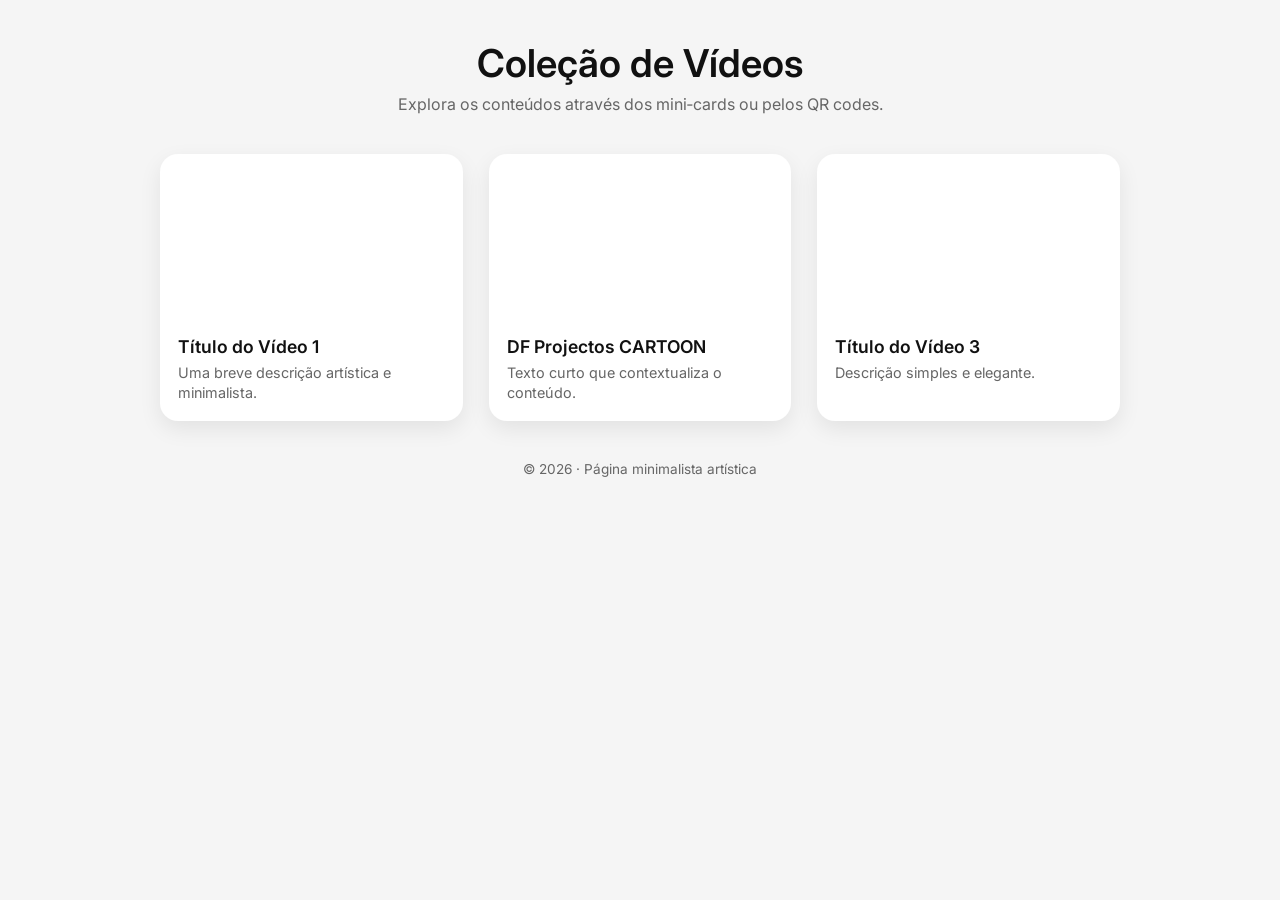
==== index.html @ 6b11aec1 "Update index.html" ====
<!DOCTYPE html>
<html lang="pt">
<head>
  <meta charset="UTF-8" />
  <meta name="viewport" content="width=device-width, initial-scale=1.0" />
  <title>Vídeos – Coleção</title>

  <link rel="preconnect" href="https://fonts.googleapis.com">
  <link rel="preconnect" href="https://fonts.gstatic.com" crossorigin>
  <link href="https://fonts.googleapis.com/css2?family=Inter:wght@300;400;600&display=swap" rel="stylesheet">

  <style>
    :root {
      --bg: #f5f5f5;
      --card-bg: #ffffff;
      --text: #111;
      --muted: #666;
      --accent: #111;
      --radius: 18px;
      --shadow: 0 8px 22px rgba(0,0,0,0.08);
      --transition: 0.25s ease;
    }

    body {
      margin: 0;
      padding: 40px 24px;
      font-family: "Inter", sans-serif;
      background: var(--bg);
      color: var(--text);
      display: flex;
      justify-content: center;
    }

    .container {
      width: 100%;
      max-width: 960px;
    }

    header {
      margin-bottom: 40px;
      text-align: center;
    }

    header h1 {
      font-size: 2.4rem;
      font-weight: 600;
      margin: 0;
    }

    header p {
      margin-top: 8px;
      color: var(--muted);
      font-size: 1rem;
    }

    .grid {
      display: grid;
      grid-template-columns: repeat(auto-fit, minmax(260px, 1fr));
      gap: 26px;
    }

    .card {
      background: var(--card-bg);
      border-radius: var(--radius);
      padding: 18px;
      box-shadow: var(--shadow);
      transition: transform var(--transition), box-shadow var(--transition);
      cursor: pointer;
      text-decoration: none;
      color: inherit;
    }

    .card:hover {
      transform: translateY(-4px);
      box-shadow: 0 12px 28px rgba(0,0,0,0.12);
    }

    .thumb {
      width: 100%;
      aspect-ratio: 16/9;
      border-radius: var(--radius);
      background-size: cover;
      background-position: center;
      margin-bottom: 14px;
    }

    .title {
      font-size: 1.1rem;
      font-weight: 600;
      margin-bottom: 6px;
    }

    .desc {
      font-size: 0.9rem;
      color: var(--muted);
      line-height: 1.4;
    }

    footer {
      margin-top: 40px;
      text-align: center;
      font-size: 0.85rem;
      color: var(--muted);
    }
  </style>
</head>

<body>
  <div class="container">

    <header>
      <h1>Coleção de Vídeos</h1>
      <p>Explora os conteúdos através dos mini‑cards ou pelos QR codes.</p>
    </header>

    <div class="grid">

      <!-- CARD 1 -->
      <a class="card" href="videos/video1.html">
        <div class="thumb" style="background-image:url('https://img.youtube.com/vi/3qEmi_V-7GA/hqdefault.jpg');"></div>
        <div class="title">Título do Vídeo 1</div>
        <div class="desc">Uma breve descrição artística e minimalista.</div>
      </a>

      <!-- CARD 2 -->
      <a class="card" href="videos/video2.html">
        <div class="thumb" style="background-image:url('https://img.youtube.com/vi/wfJAH_FippE/hqdefault.jpg');"></div>
        <div class="title">DF Projectos CARTOON</div>
        <div class="desc">Texto curto que contextualiza o conteúdo.</div>
      </a>

      <!-- CARD 3 -->
      <a class="card" href="videos/video3.html">
        <div class="thumb" style="background-image:url('https://img.youtube.com/vi/VIDEO_ID_3/hqdefault.jpg');"></div>
        <div class="title">Título do Vídeo 3</div>
        <div class="desc">Descrição simples e elegante.</div>
      </a>

      <!-- Adicionar mais cards copiando o bloco acima -->

    </div>

    <footer>
      © <span id="year"></span> · Página minimalista artística
    </footer>

  </div>

  <script>
    document.getElementById("year").textContent = new Date().getFullYear();
  </script>
</body>
</html>
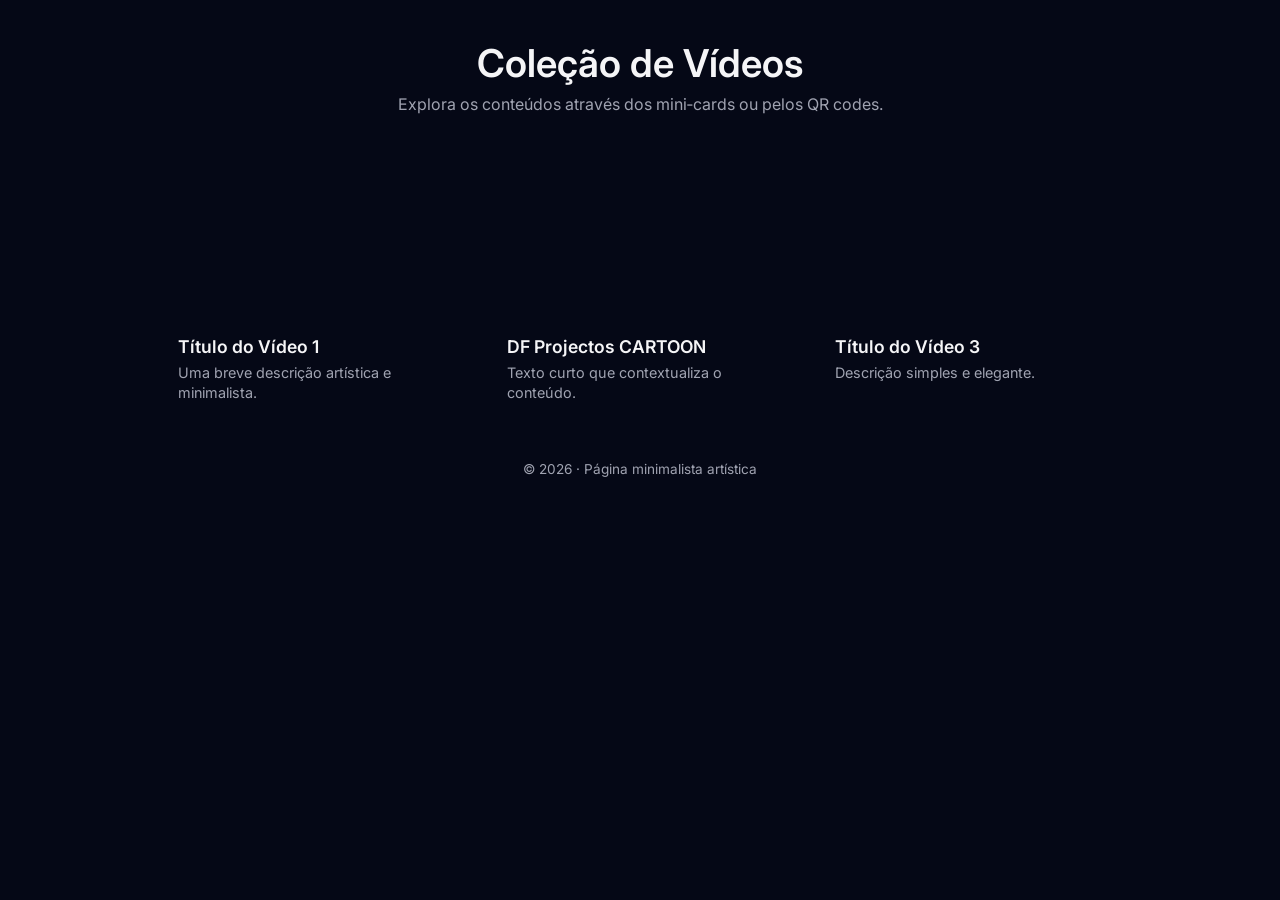
==== commit b52b39a4: "Refactor index.html for improved styling and layout Updated styles and structure for a more modern d" ====
--- a/index.html
+++ b/index.html
@@ -10,16 +10,18 @@
   <link href="https://fonts.googleapis.com/css2?family=Inter:wght@300;400;600&display=swap" rel="stylesheet">
 
   <style>
-    :root {
-      --bg: #f5f5f5;
-      --card-bg: #ffffff;
-      --text: #111;
-      --muted: #666;
-      --accent: #111;
-      --radius: 18px;
-      --shadow: 0 8px 22px rgba(0,0,0,0.08);
-      --transition: 0.25s ease;
-    }
+:root {
+  --bg: #050816;
+  --bg-card: #0b1020;
+  --accent: #ff4b81;
+  --accent-soft: rgba(255, 75, 129, 0.15);
+  --text: #f5f5f7;
+  --muted: #a0a3b1;
+  --radius-lg: 18px;
+  --radius-md: 10px;
+  --shadow-soft: 0 18px 45px rgba(0, 0, 0, 0.55);
+  --font-main: system-ui, -apple-system, BlinkMacSystemFont, "Segoe UI", sans-serif;
+}
 
     body {
       margin: 0;
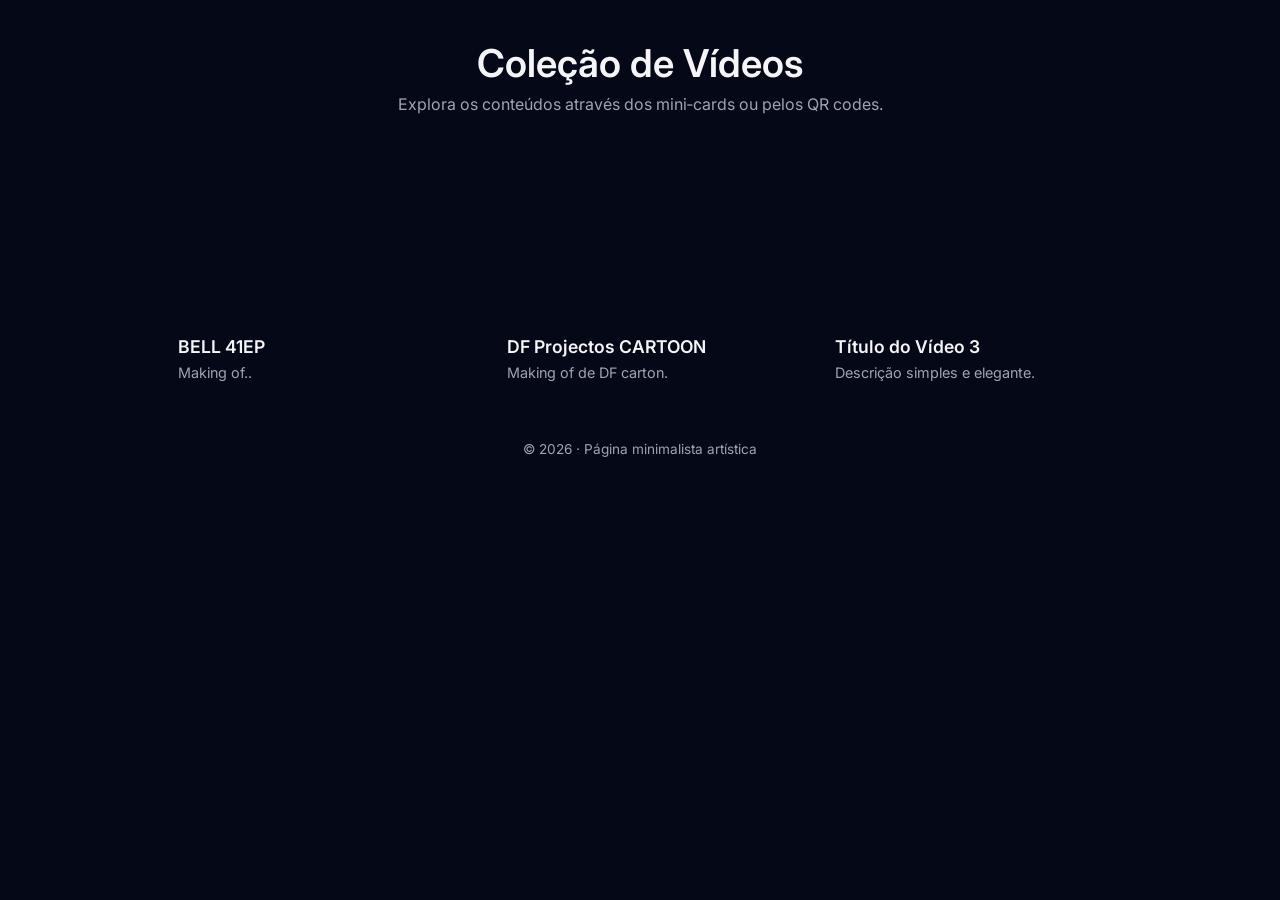
==== commit eb049760: "Update video titles and descriptions in index.html" ====
--- a/index.html
+++ b/index.html
@@ -120,15 +120,15 @@
       <!-- CARD 1 -->
       <a class="card" href="videos/video1.html">
         <div class="thumb" style="background-image:url('https://img.youtube.com/vi/3qEmi_V-7GA/hqdefault.jpg');"></div>
-        <div class="title">Título do Vídeo 1</div>
-        <div class="desc">Uma breve descrição artística e minimalista.</div>
+        <div class="title">BELL 41EP</div>
+        <div class="desc">Making of..</div>
       </a>
 
       <!-- CARD 2 -->
       <a class="card" href="videos/video2.html">
         <div class="thumb" style="background-image:url('https://img.youtube.com/vi/wfJAH_FippE/hqdefault.jpg');"></div>
         <div class="title">DF Projectos CARTOON</div>
-        <div class="desc">Texto curto que contextualiza o conteúdo.</div>
+        <div class="desc">Making of de DF carton.</div>
       </a>
 
       <!-- CARD 3 -->
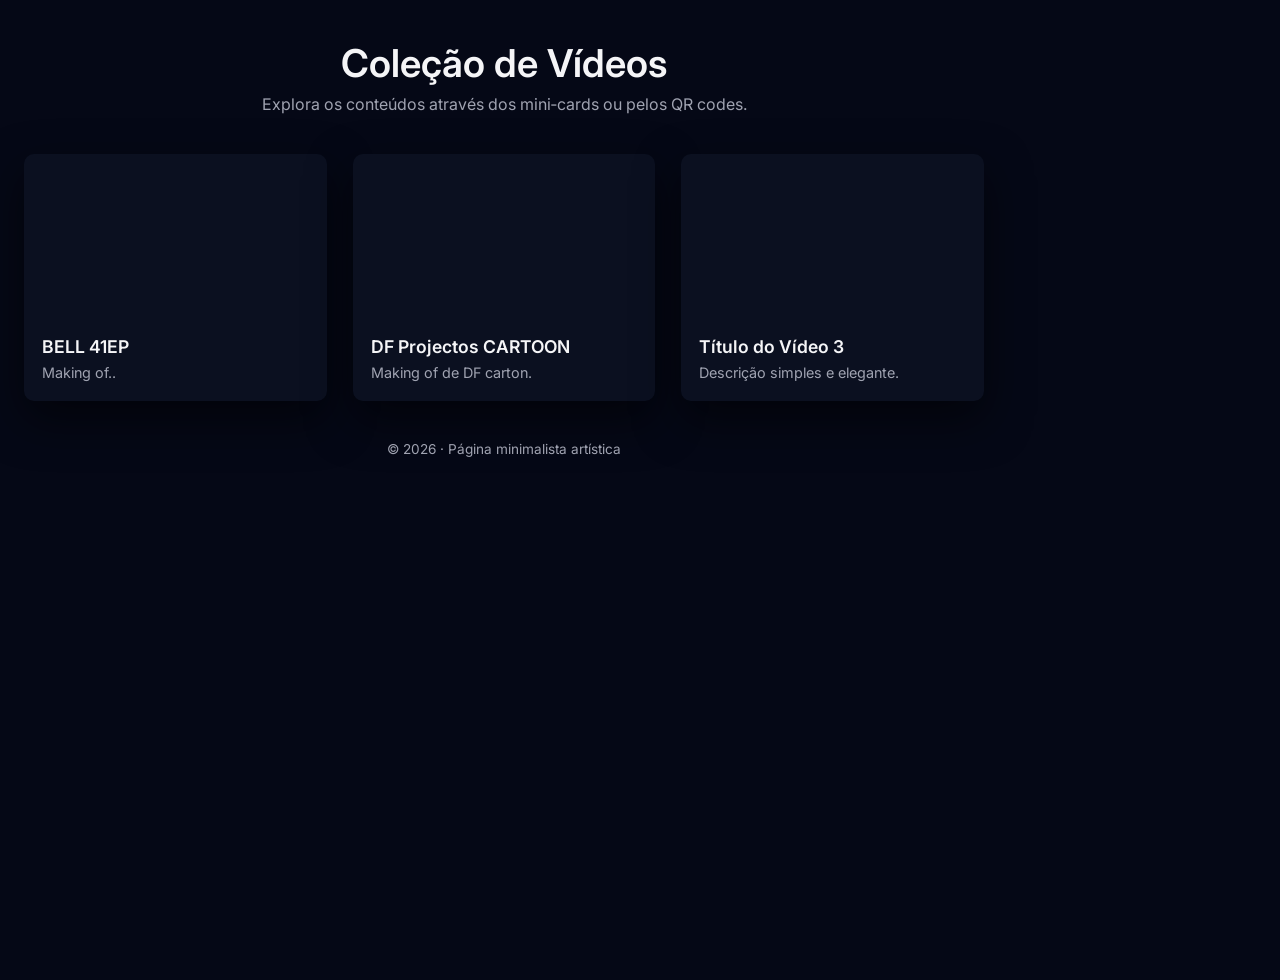
==== commit bb2cd6db: "Enhance index.html with responsive layout and social icons Updated the layout and styles for better " ====
--- a/index.html
+++ b/index.html
@@ -31,11 +31,14 @@
       color: var(--text);
       display: flex;
       justify-content: center;
+      flex-direction: column;
+      min-height: 100vh;
     }
 
     .container {
       width: 100%;
       max-width: 960px;
+      flex: 1;
     }
 
     header {
@@ -62,11 +65,11 @@
     }
 
     .card {
-      background: var(--card-bg);
-      border-radius: var(--radius);
+      background: var(--bg-card);
+      border-radius: var(--radius-md);
       padding: 18px;
-      box-shadow: var(--shadow);
-      transition: transform var(--transition), box-shadow var(--transition);
+      box-shadow: var(--shadow-soft);
+      transition: transform 0.2s, box-shadow 0.2s;
       cursor: pointer;
       text-decoration: none;
       color: inherit;
@@ -80,7 +83,7 @@
     .thumb {
       width: 100%;
       aspect-ratio: 16/9;
-      border-radius: var(--radius);
+      border-radius: var(--radius-md);
       background-size: cover;
       background-position: center;
       margin-bottom: 14px;
@@ -103,6 +106,40 @@
       text-align: center;
       font-size: 0.85rem;
       color: var(--muted);
+      padding-bottom: 20px;
+    }
+
+    .social-icons {
+      display: flex;
+      justify-content: center;
+      gap: 16px;
+      margin-top: 16px;
+    }
+
+    .social-icon {
+      width: 36px;
+      height: 36px;
+      background-size: contain;
+      background-repeat: no-repeat;
+      background-position: center;
+      filter: drop-shadow(0 0 4px rgba(255, 75, 129, 0.3));
+      transition: filter 0.2s;
+    }
+
+    .social-icon:hover {
+      filter: drop-shadow(0 0 8px rgba(255, 75, 129, 0.5));
+    }
+
+    .linkedin {
+      background-image: url('https://mistralaiblackforestprod.blob.core.windows.net/images/blackforest/9fd2/6ecf/-a6c/d-410d-9de7-eaf6b37f51e1/image.jpg?se=2026-03-15T01%3A30%3A36Z&sp=r&sv=2026-02-06&sr=b&sig=SofjieA2QeUkPf0r09%2BM%2BWSs2DQ88WNlAzGBt6Ks2zM%3D');
+    }
+
+    .instagram {
+      background-image: url('https://mistralaiblackforestprod.blob.core.windows.net/images/blackforest/9fd2/6ecf/-a6c/d-410d-9de7-eaf6b37f51e1/image.jpg?se=2026-03-15T01%3A30%3A36Z&sp=r&sv=2026-02-06&sr=b&sig=SofjieA2QeUkPf0r09%2BM%2BWSs2DQ88WNlAzGBt6Ks2zM%3D');
+    }
+
+    .twitter {
+      background-image: url('https://mistralaiblackforestprod.blob.core.windows.net/images/blackforest/9fd2/6ecf/-a6c/d-410d-9de7-eaf6b37f51e1/image.jpg?se=2026-03-15T01%3A30%3A36Z&sp=r&sv=2026-02-06&sr=b&sig=SofjieA2QeUkPf0r09%2BM%2BWSs2DQ88WNlAzGBt6Ks2zM%3D');
     }
   </style>
 </head>
@@ -138,12 +175,15 @@
         <div class="desc">Descrição simples e elegante.</div>
       </a>
 
-      <!-- Adicionar mais cards copiando o bloco acima -->
-
     </div>
 
     <footer>
       © <span id="year"></span> · Página minimalista artística
+      <div class="social-icons">
+        <a href="https://www.linkedin.com/in/seu-perfil" target="_blank" class="social-icon linkedin"></a>
+        <a href="https://www.instagram.com/seu-perfil" target="_blank" class="social-icon instagram"></a>
+        <a href="https://twitter.com/seu-perfil" target="_blank" class="social-icon twitter"></a>
+      </div>
     </footer>
 
   </div>
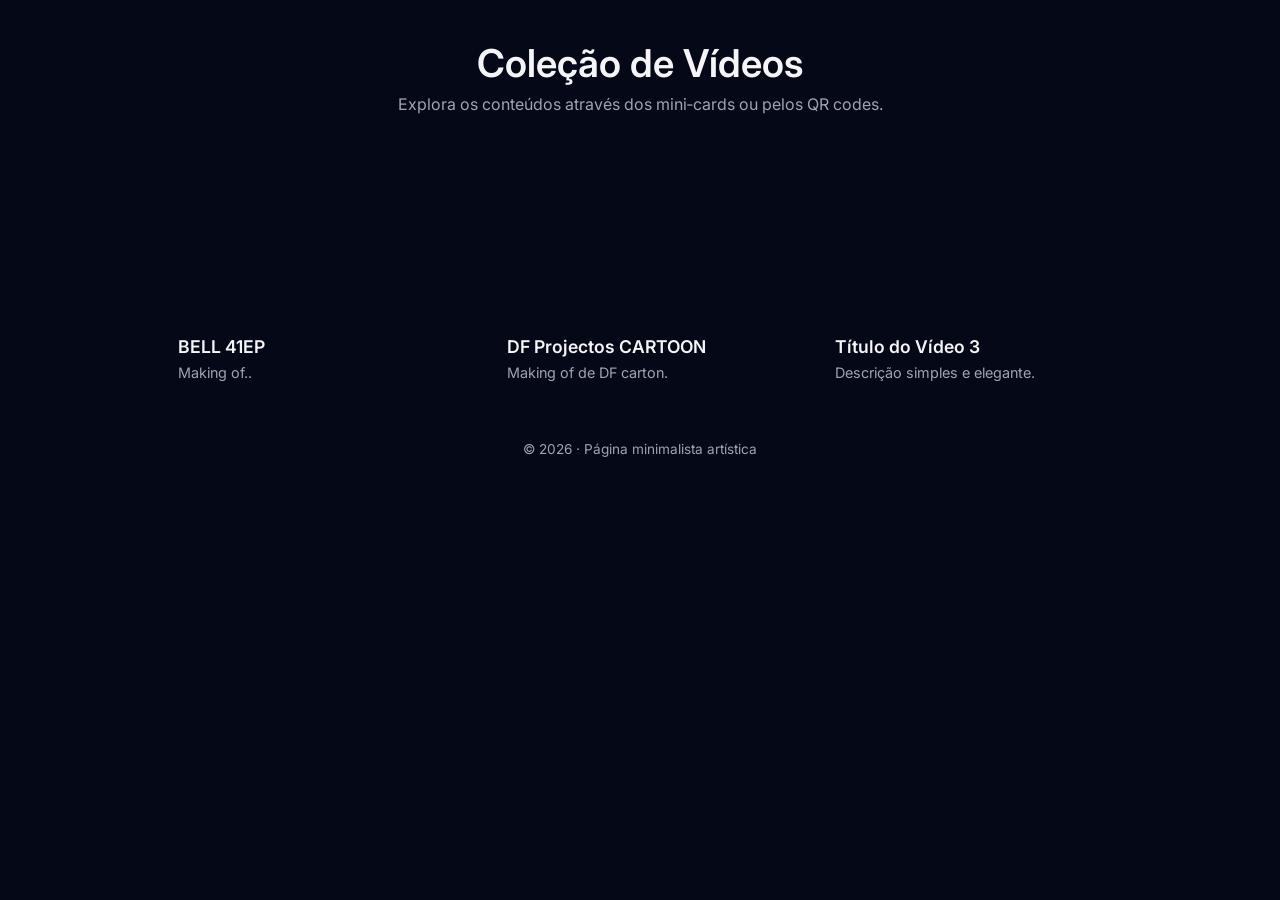
==== commit c0e92ca7: "Refactor HTML structure and styles for videos page" ====
--- a/index.html
+++ b/index.html
@@ -31,14 +31,11 @@
       color: var(--text);
       display: flex;
       justify-content: center;
-      flex-direction: column;
-      min-height: 100vh;
     }
 
     .container {
       width: 100%;
       max-width: 960px;
-      flex: 1;
     }
 
     header {
@@ -65,11 +62,11 @@
     }
 
     .card {
-      background: var(--bg-card);
-      border-radius: var(--radius-md);
+      background: var(--card-bg);
+      border-radius: var(--radius);
       padding: 18px;
-      box-shadow: var(--shadow-soft);
-      transition: transform 0.2s, box-shadow 0.2s;
+      box-shadow: var(--shadow);
+      transition: transform var(--transition), box-shadow var(--transition);
       cursor: pointer;
       text-decoration: none;
       color: inherit;
@@ -83,7 +80,7 @@
     .thumb {
       width: 100%;
       aspect-ratio: 16/9;
-      border-radius: var(--radius-md);
+      border-radius: var(--radius);
       background-size: cover;
       background-position: center;
       margin-bottom: 14px;
@@ -106,40 +103,6 @@
       text-align: center;
       font-size: 0.85rem;
       color: var(--muted);
-      padding-bottom: 20px;
-    }
-
-    .social-icons {
-      display: flex;
-      justify-content: center;
-      gap: 16px;
-      margin-top: 16px;
-    }
-
-    .social-icon {
-      width: 36px;
-      height: 36px;
-      background-size: contain;
-      background-repeat: no-repeat;
-      background-position: center;
-      filter: drop-shadow(0 0 4px rgba(255, 75, 129, 0.3));
-      transition: filter 0.2s;
-    }
-
-    .social-icon:hover {
-      filter: drop-shadow(0 0 8px rgba(255, 75, 129, 0.5));
-    }
-
-    .linkedin {
-      background-image: url('https://mistralaiblackforestprod.blob.core.windows.net/images/blackforest/9fd2/6ecf/-a6c/d-410d-9de7-eaf6b37f51e1/image.jpg?se=2026-03-15T01%3A30%3A36Z&sp=r&sv=2026-02-06&sr=b&sig=SofjieA2QeUkPf0r09%2BM%2BWSs2DQ88WNlAzGBt6Ks2zM%3D');
-    }
-
-    .instagram {
-      background-image: url('https://mistralaiblackforestprod.blob.core.windows.net/images/blackforest/9fd2/6ecf/-a6c/d-410d-9de7-eaf6b37f51e1/image.jpg?se=2026-03-15T01%3A30%3A36Z&sp=r&sv=2026-02-06&sr=b&sig=SofjieA2QeUkPf0r09%2BM%2BWSs2DQ88WNlAzGBt6Ks2zM%3D');
-    }
-
-    .twitter {
-      background-image: url('https://mistralaiblackforestprod.blob.core.windows.net/images/blackforest/9fd2/6ecf/-a6c/d-410d-9de7-eaf6b37f51e1/image.jpg?se=2026-03-15T01%3A30%3A36Z&sp=r&sv=2026-02-06&sr=b&sig=SofjieA2QeUkPf0r09%2BM%2BWSs2DQ88WNlAzGBt6Ks2zM%3D');
     }
   </style>
 </head>
@@ -175,15 +138,12 @@
         <div class="desc">Descrição simples e elegante.</div>
       </a>
 
+      <!-- Adicionar mais cards copiando o bloco acima -->
+
     </div>
 
     <footer>
       © <span id="year"></span> · Página minimalista artística
-      <div class="social-icons">
-        <a href="https://www.linkedin.com/in/seu-perfil" target="_blank" class="social-icon linkedin"></a>
-        <a href="https://www.instagram.com/seu-perfil" target="_blank" class="social-icon instagram"></a>
-        <a href="https://twitter.com/seu-perfil" target="_blank" class="social-icon twitter"></a>
-      </div>
     </footer>
 
   </div>
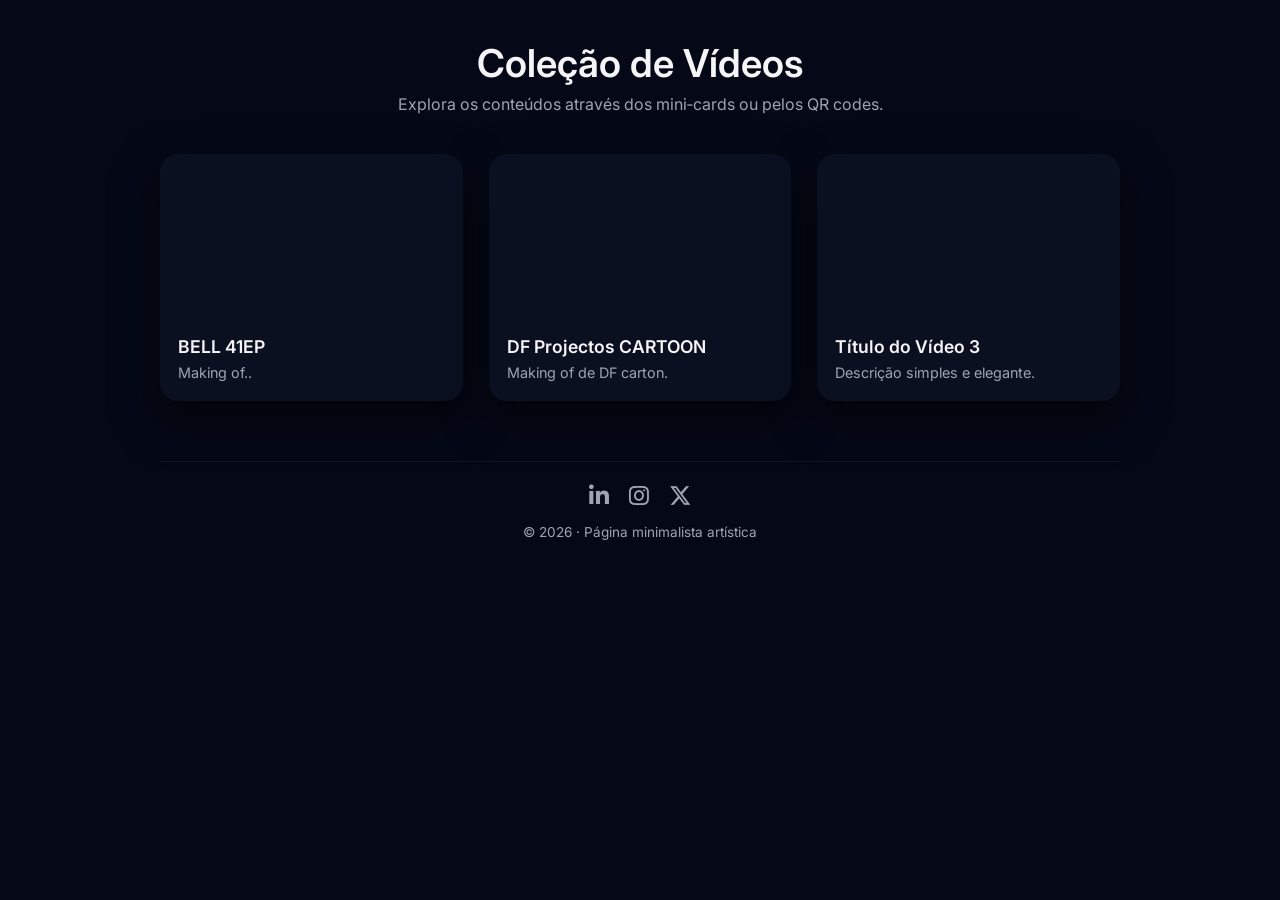
==== commit 2a5655a7: "Update index.html" ====
--- a/index.html
+++ b/index.html
@@ -8,25 +8,27 @@
   <link rel="preconnect" href="https://fonts.googleapis.com">
   <link rel="preconnect" href="https://fonts.gstatic.com" crossorigin>
   <link href="https://fonts.googleapis.com/css2?family=Inter:wght@300;400;600&display=swap" rel="stylesheet">
+  
+  <link rel="stylesheet" href="https://cdnjs.cloudflare.com/ajax/libs/font-awesome/6.4.2/css/all.min.css">
 
   <style>
-:root {
-  --bg: #050816;
-  --bg-card: #0b1020;
-  --accent: #ff4b81;
-  --accent-soft: rgba(255, 75, 129, 0.15);
-  --text: #f5f5f7;
-  --muted: #a0a3b1;
-  --radius-lg: 18px;
-  --radius-md: 10px;
-  --shadow-soft: 0 18px 45px rgba(0, 0, 0, 0.55);
-  --font-main: system-ui, -apple-system, BlinkMacSystemFont, "Segoe UI", sans-serif;
-}
+    :root {
+      --bg: #050816;
+      --bg-card: #0b1020;
+      --accent: #ff4b81;
+      --accent-soft: rgba(255, 75, 129, 0.15);
+      --text: #f5f5f7;
+      --muted: #a0a3b1;
+      --radius-lg: 18px;
+      --radius-md: 10px;
+      --shadow-soft: 0 18px 45px rgba(0, 0, 0, 0.55);
+      --font-main: "Inter", sans-serif;
+    }
 
     body {
       margin: 0;
       padding: 40px 24px;
-      font-family: "Inter", sans-serif;
+      font-family: var(--font-main);
       background: var(--bg);
       color: var(--text);
       display: flex;
@@ -62,25 +64,25 @@
     }
 
     .card {
-      background: var(--card-bg);
-      border-radius: var(--radius);
+      background: var(--bg-card);
+      border-radius: var(--radius-lg);
       padding: 18px;
-      box-shadow: var(--shadow);
-      transition: transform var(--transition), box-shadow var(--transition);
+      box-shadow: var(--shadow-soft);
+      transition: transform 0.3s ease, box-shadow 0.3s ease;
       cursor: pointer;
       text-decoration: none;
       color: inherit;
     }
 
     .card:hover {
-      transform: translateY(-4px);
-      box-shadow: 0 12px 28px rgba(0,0,0,0.12);
+      transform: translateY(-5px);
+      box-shadow: 0 12px 30px rgba(255, 75, 129, 0.1);
     }
 
     .thumb {
       width: 100%;
       aspect-ratio: 16/9;
-      border-radius: var(--radius);
+      border-radius: var(--radius-md);
       background-size: cover;
       background-position: center;
       margin-bottom: 14px;
@@ -98,11 +100,33 @@
       line-height: 1.4;
     }
 
+    /* Estilos do Footer e Redes Sociais */
     footer {
-      margin-top: 40px;
+      margin-top: 60px;
+      padding-top: 20px;
+      border-top: 1px solid rgba(255,255,255,0.05);
       text-align: center;
       font-size: 0.85rem;
       color: var(--muted);
+    }
+
+    .social-links {
+      margin-bottom: 15px;
+      display: flex;
+      justify-content: center;
+      gap: 20px;
+    }
+
+    .social-links a {
+      color: var(--muted);
+      font-size: 1.4rem;
+      transition: color 0.3s ease, transform 0.3s ease;
+      text-decoration: none;
+    }
+
+    .social-links a:hover {
+      color: var(--accent);
+      transform: scale(1.1);
     }
   </style>
 </head>
@@ -116,34 +140,34 @@
     </header>
 
     <div class="grid">
-
-      <!-- CARD 1 -->
       <a class="card" href="videos/video1.html">
         <div class="thumb" style="background-image:url('https://img.youtube.com/vi/3qEmi_V-7GA/hqdefault.jpg');"></div>
         <div class="title">BELL 41EP</div>
         <div class="desc">Making of..</div>
       </a>
 
-      <!-- CARD 2 -->
       <a class="card" href="videos/video2.html">
         <div class="thumb" style="background-image:url('https://img.youtube.com/vi/wfJAH_FippE/hqdefault.jpg');"></div>
         <div class="title">DF Projectos CARTOON</div>
         <div class="desc">Making of de DF carton.</div>
       </a>
 
-      <!-- CARD 3 -->
       <a class="card" href="videos/video3.html">
-        <div class="thumb" style="background-image:url('https://img.youtube.com/vi/VIDEO_ID_3/hqdefault.jpg');"></div>
+        <div class="thumb" style="background-image:url('https://img.youtube.com/vi/wfJAH_FippE/hqdefault.jpg');"></div>
         <div class="title">Título do Vídeo 3</div>
         <div class="desc">Descrição simples e elegante.</div>
       </a>
-
-      <!-- Adicionar mais cards copiando o bloco acima -->
-
     </div>
 
     <footer>
-      © <span id="year"></span> · Página minimalista artística
+      <div class="social-links">
+        <a href="#" target="_blank" title="LinkedIn"><i class="fab fa-linkedin-in"></i></a>
+        <a href="#" target="_blank" title="Instagram"><i class="fab fa-instagram"></i></a>
+        <a href="#" target="_blank" title="Twitter/X"><i class="fab fa-x-twitter"></i></a>
+      </div>
+      <div>
+        &copy; <span id="year"></span> · Página minimalista artística
+      </div>
     </footer>
 
   </div>
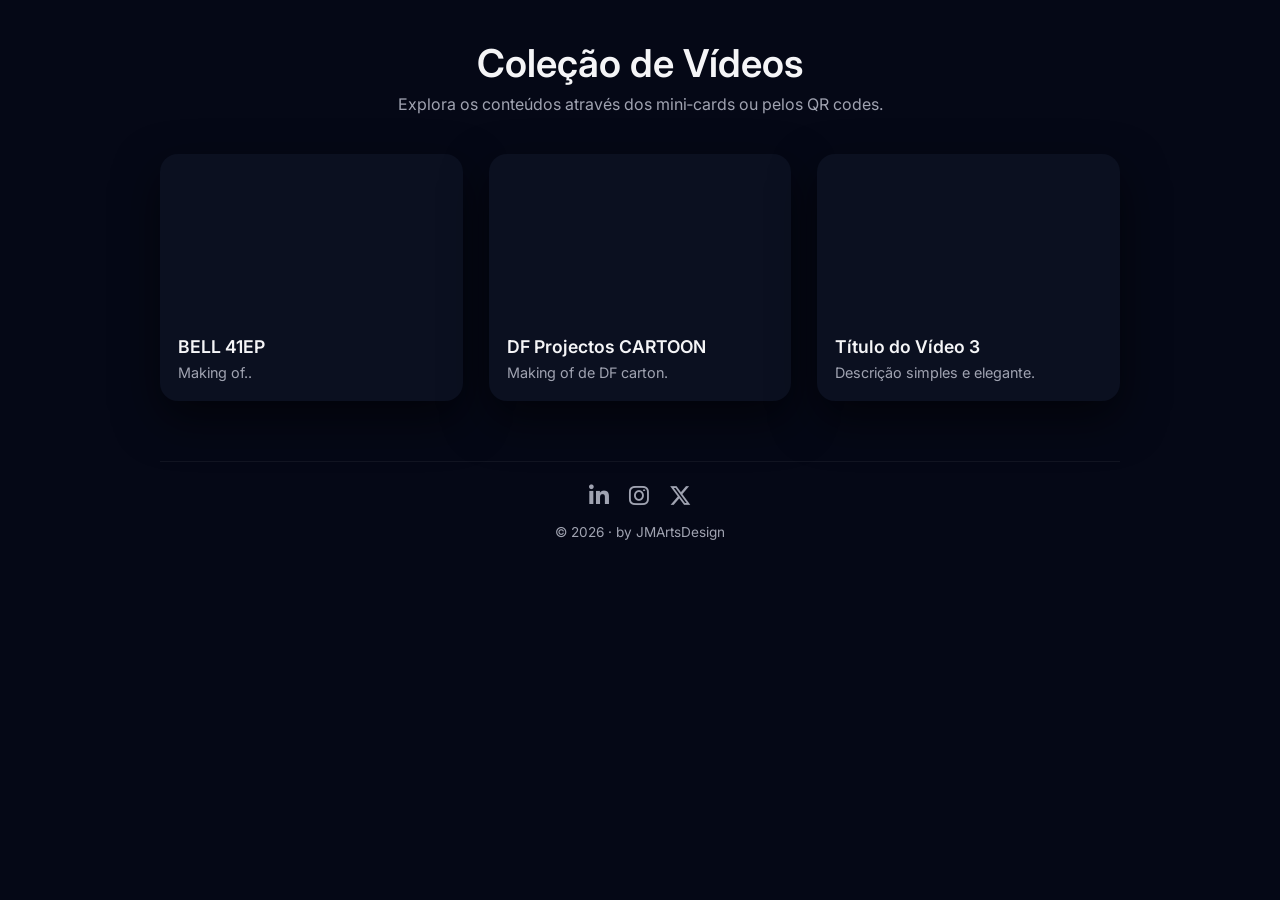
==== commit 3587555f: "Refactor index.html structure and styles" ====
--- a/index.html
+++ b/index.html
@@ -161,12 +161,12 @@
 
     <footer>
       <div class="social-links">
-        <a href="#" target="_blank" title="LinkedIn"><i class="fab fa-linkedin-in"></i></a>
-        <a href="#" target="_blank" title="Instagram"><i class="fab fa-instagram"></i></a>
-        <a href="#" target="_blank" title="Twitter/X"><i class="fab fa-x-twitter"></i></a>
+        <a href="https://www.linkedin.com/pub/jorge-antunes/a/640/520" target="_blank" title="LinkedIn"><i class="fab fa-linkedin-in"></i></a>
+        <a href="https://instagram.com/jmartsdesign" target="_blank" title="Instagram"><i class="fab fa-instagram"></i></a>
+        <a href="https://twitter.com/jmartsdesign" target="_blank" title="Twitter/X"><i class="fab fa-x-twitter"></i></a>
       </div>
       <div>
-        &copy; <span id="year"></span> · Página minimalista artística
+        &copy; <span id="year"></span> · by JMArtsDesign
       </div>
     </footer>
 
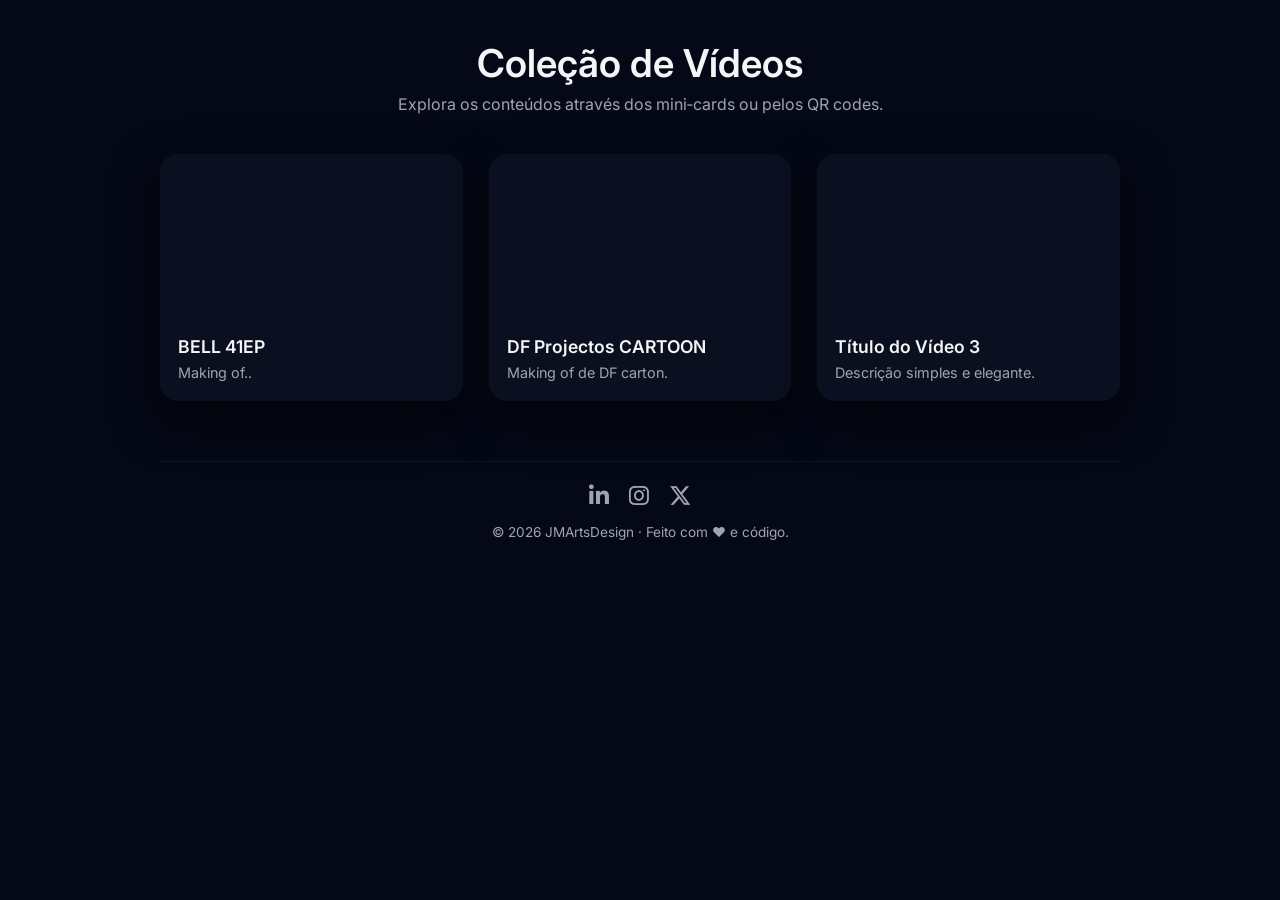
==== commit 2191ed0a: "Fix HTML formatting and structure" ====
--- a/index.html
+++ b/index.html
@@ -166,7 +166,7 @@
         <a href="https://twitter.com/jmartsdesign" target="_blank" title="Twitter/X"><i class="fab fa-x-twitter"></i></a>
       </div>
       <div>
-        &copy; <span id="year"></span> · by JMArtsDesign
+        <p>© <span id="year"></span> JMArtsDesign · Feito com ♥ e código.</p>
       </div>
     </footer>
 
